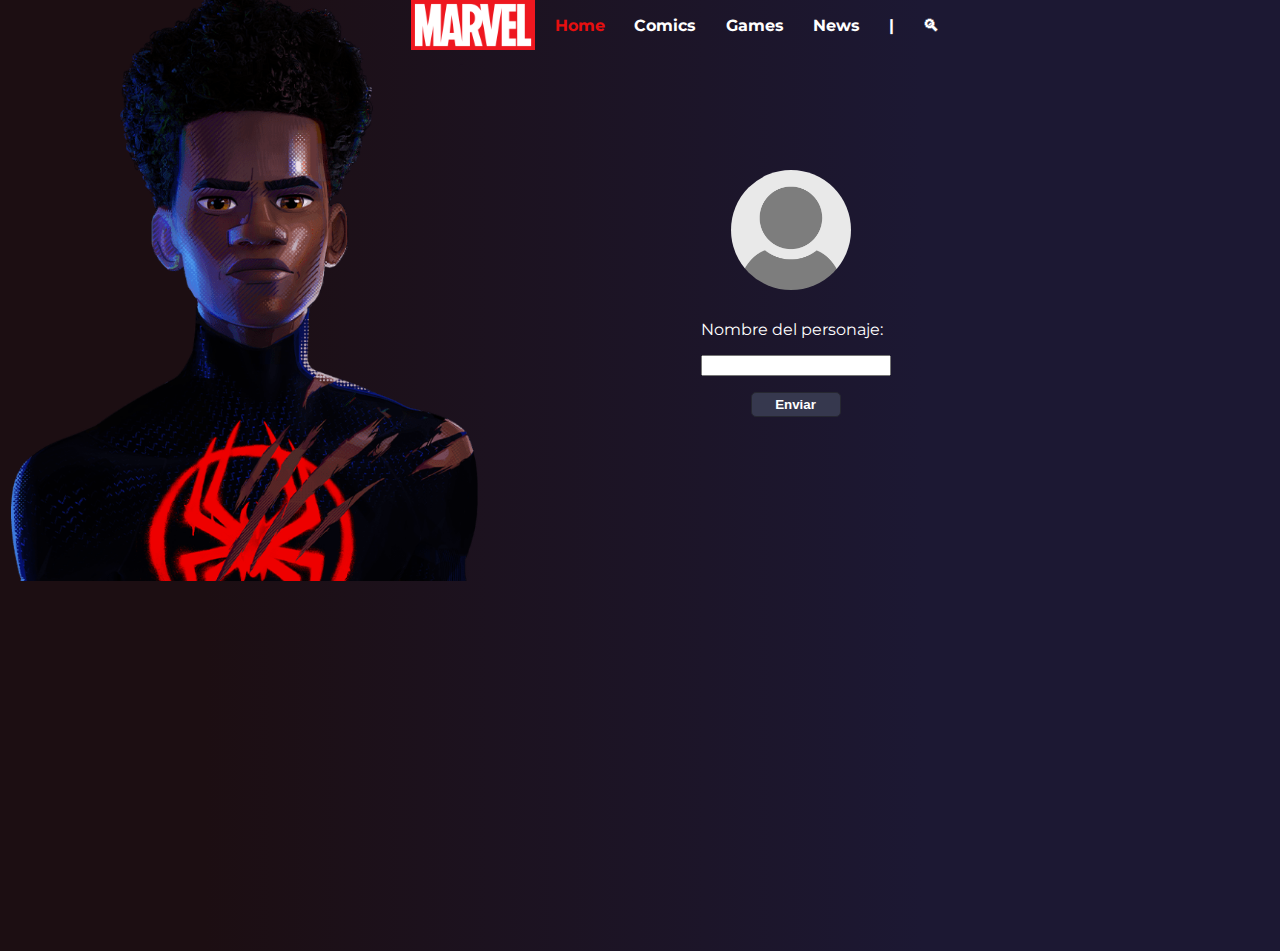
==== marvelApi/index.html @ fd71bbb1 "Nuevas practicas y avances" ====
<!DOCTYPE html>
<html lang="es">

<head>
    <meta charset="UTF-8">
    <meta name="viewport" content="width=device-width, initial-scale=1.0">
    <link rel="stylesheet" href="css/style.css">
    <link rel="preconnect" href="https://fonts.googleapis.com">
    <link rel="preconnect" href="https://fonts.gstatic.com" crossorigin>
    <link
        href="https://fonts.googleapis.com/css2?family=Montserrat:ital,wght@0,100;0,200;0,300;0,400;0,500;0,600;0,700;0,800;0,900;1,100;1,200;1,300;1,400;1,500;1,600;1,700;1,800;1,900&display=swap"
        rel="stylesheet">
    <title>Marvel API</title>
</head>

<body>
    <header>
        <article id="header-art">
            <img src="images/Marvel_Logo.svg.png" alt="" height="50px">
            <nav>
                <ul>
                    <li><span class="letra-roja nito">Home</span></li>
                    <li><span class="letra-blanca nito">Comics</span></li>
                    <li><span class="letra-blanca nito">Games</span></li>
                    <li><span class="letra-blanca nito">News</span></li>
                    <li><span class="letra-blanca nito">|</span></li>
                    <li><span class="letra-blanca nito">🔍︎</span></li>
                </ul>
            </nav>
        </article>
    </header>

    <article id="art-principal">
        <article id="art-principal-01">
            <img src="images/miles-no-mask_ver_1.png" alt="" class="miles" height="600px">
        </article>
        <article id="art-secundario">
            <article class="caja">
                <article id="art-secundario-01">
                    <br>
                    <img src="images/user.png" alt="" id="foto" height="120px" class="imagen"> <br>
                </article>
                <article id="art-secundario-02">
                    <label for="cantidad"><span class="letra-blanca">Nombre del personaje:</span></label>
                    <p></p>
                    <input type="text" id="cantidad" class="cantidad">
                    <p></p>
                    <button onclick="apirandomuser();" class="enviar">
                        <span class="letra-blanca nito">Enviar</span>
                    </button>
                    <p></p>
                </article>
                <script src="JS/marvelApi.js"></script>
            </article>
        </article>
    </article>
</body>

</html>
---- marvelApi/css/style.css ----
/* html {
    background-color: hsl(232, 22%, 19%);
}  */

body {
    /* border-radius: 22px; */
    /* border: 1px solid red; */
    background: rgb(28,14,18);
    background: linear-gradient(90deg, rgba(28,14,18,1) 16%, rgba(28,24,51,1) 72%);
    font-family: 'Montserrat', sans-serif;
    font-size: 16px; /*1em*/
    margin: 0px auto;
    /* max-width: 1024px; */
    height: 100vh;
}

header nav ul {
    display: flex;
    justify-content: space-between;
    padding-left: 0px;
}

header nav ul li {
    /* border: 1px solid blue; */
    display: inline-block;
    list-style: none;
}

#header-art {
    display: flex;
    justify-content: center;
}

#header-art img{
    margin-left: 70px;
}

#header-art nav {
    margin-left: 20px;
    width: 30%;
}

#art-principal {
    display: flex;
    justify-content: space-around;
    height: 100vh;
}

#art-secundario {
    display: flex;
    justify-content: center;
    flex-direction: column;
    height: 500px;
    width: 60%;
}

#art-secundario-01 {
    display: flex;
    justify-content: center;
    height: 150px;
}

#art-secundario-02 {
    margin-left: 110px;
}

.caja {
    display: flex;
    justify-content: center;
    border-radius: 25px;
    flex-direction: column;
    
    width: 400px;
    height: 380px;
    margin-left: 90px;
}

.cantidad {
    width: 182px;
}

.enviar {
    border: 1px solid hsl(235, 13%, 17%);
    background-color: hsl(235, 18%, 26%);
    margin-left: 50px;
    border-radius: 5px;
    height: 25px;
    width: 90px;
}

.imagen {
    border-radius: 100px;
}

.miles {
    bottom: 70px;
    position: relative;
}

.letra-blanca {
    color: white;
}

.letra-roja {
    color: #E60F0F;
}

.nito {
    font-weight: bold;
}
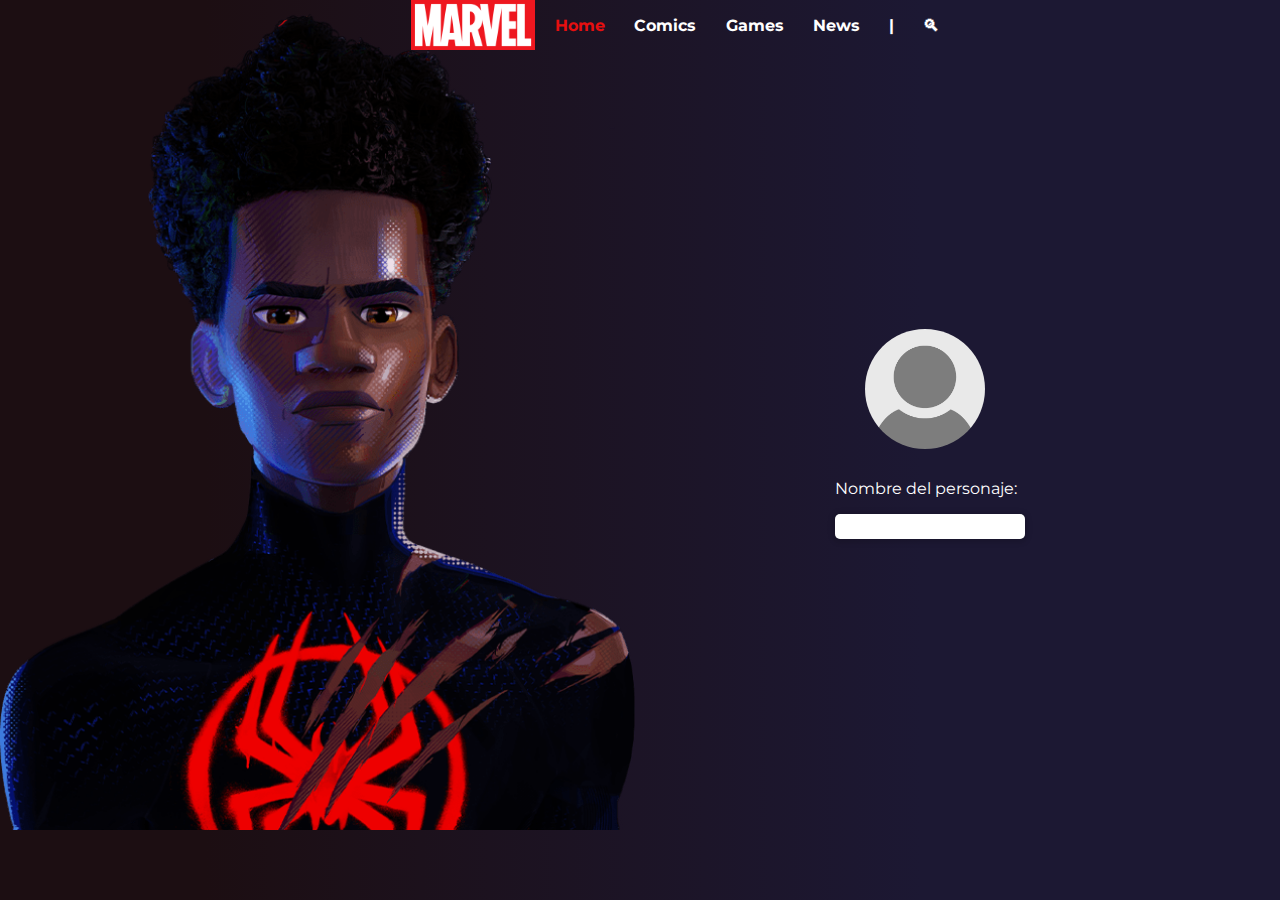
==== commit f47c615e: "Practica Marvel Api con busqueda dinamica" ====
--- a/marvelApi/index.html
+++ b/marvelApi/index.html
@@ -43,12 +43,10 @@
                 <article id="art-secundario-02">
                     <label for="cantidad"><span class="letra-blanca">Nombre del personaje:</span></label>
                     <p></p>
-                    <input type="text" id="cantidad" class="cantidad">
-                    <p></p>
-                    <button onclick="apirandomuser();" class="enviar">
-                        <span class="letra-blanca nito">Enviar</span>
-                    </button>
-                    <p></p>
+                    <div class="search-input-box active">
+                        <input type="text" id="cantidad" class="cantidad">
+                        <ul id="miLista" class="miLista"></ul>
+                    </div>
                 </article>
                 <script src="JS/marvelApi.js"></script>
             </article>
--- a/marvelApi/css/style.css
+++ b/marvelApi/css/style.css
@@ -1,17 +1,17 @@
-/* html {
-    background-color: hsl(232, 22%, 19%);
-}  */
+html {
+    background: linear-gradient(90deg, rgba(28,14,18,1) 16%, rgba(28,24,51,1) 72%);
+}
 
 body {
-    /* border-radius: 22px; */
-    /* border: 1px solid red; */
     background: rgb(28,14,18);
     background: linear-gradient(90deg, rgba(28,14,18,1) 16%, rgba(28,24,51,1) 72%);
+    display: flex;
     font-family: 'Montserrat', sans-serif;
     font-size: 16px; /*1em*/
-    margin: 0px auto;
-    /* max-width: 1024px; */
+    flex-direction: column;
+    gap: 32px;
     height: 100vh;
+    margin: 0px;
 }
 
 header nav ul {
@@ -21,9 +21,95 @@
 }
 
 header nav ul li {
-    /* border: 1px solid blue; */
-    display: inline-block;
-    list-style: none;
+    list-style: none;
+}
+
+.search-input-box {
+    background-color: #2f3640;
+    border-radius: 5px;
+    box-shadow: 0 1px 5px 3px rgba(0,0,0,0.12);
+    color: white;
+    position: absolute;
+    width: 190px;
+}
+
+.search-input-box input{
+    width: 185px;
+    border: none;
+    outline: none;
+    border-radius: 5px;
+    height: 25px;
+    padding: 0 0px 0px 5px;
+}
+
+.search-input-box.active .miLista {
+    opacity: 1;
+    pointer-events: auto;
+    padding: 5px 8px;
+}
+
+.search-input-box.active .miLista li{
+    display: block;
+
+}
+
+.miLista {
+    max-height: 170px;
+    opacity: 0;
+    pointer-events: none;
+    padding: 0;
+    overflow-y: auto;
+    margin-top: 0px;
+    margin-bottom: 7px;
+}
+
+::-webkit-scrollbar {
+    display: none;
+}
+
+.miLista li{
+    list-style: none;
+    width: 100%;
+    padding: 8px 0px;
+    border-radius: 5px;
+    font-size: .75em;
+}
+
+/* 
+#miLista {
+    position: absolute;
+    display: flex;
+    justify-content: center;
+    flex-direction: column;
+    background-color: white; 
+    width: 190px;
+    margin-top: -19px;
+    border: 1px solid lightgray;
+    border-radius: 5px;
+    padding: 0px;
+} */
+
+/* #miLista li {
+    padding-left: 10px;
+    list-style: none;
+    color: black;
+    font-family: 'Montserrat', sans-serif;
+    font-size: .8em;
+    padding-top: 7px;
+}
+*/
+.miLista li:hover {
+    list-style: none;
+    color: black;
+    background-color:rgb(32, 36, 41);
+}
+
+.miLista li a {
+    text-decoration: none;
+    color: white;
+    padding-right: 144px;
+    padding-top: 5px;
+    padding-bottom: 5px;
 }
 
 #header-art {
@@ -43,14 +129,20 @@
 #art-principal {
     display: flex;
     justify-content: space-around;
-    height: 100vh;
+    height: 100%;
+    position: relative;
+    top: -70px;
+}
+
+#art-principal-01{
+    height: 100%;
 }
 
 #art-secundario {
     display: flex;
     justify-content: center;
     flex-direction: column;
-    height: 500px;
+    height: 100%;
     width: 60%;
 }
 
@@ -93,7 +185,7 @@
 }
 
 .miles {
-    bottom: 70px;
+    height: 100%;
     position: relative;
 }
 
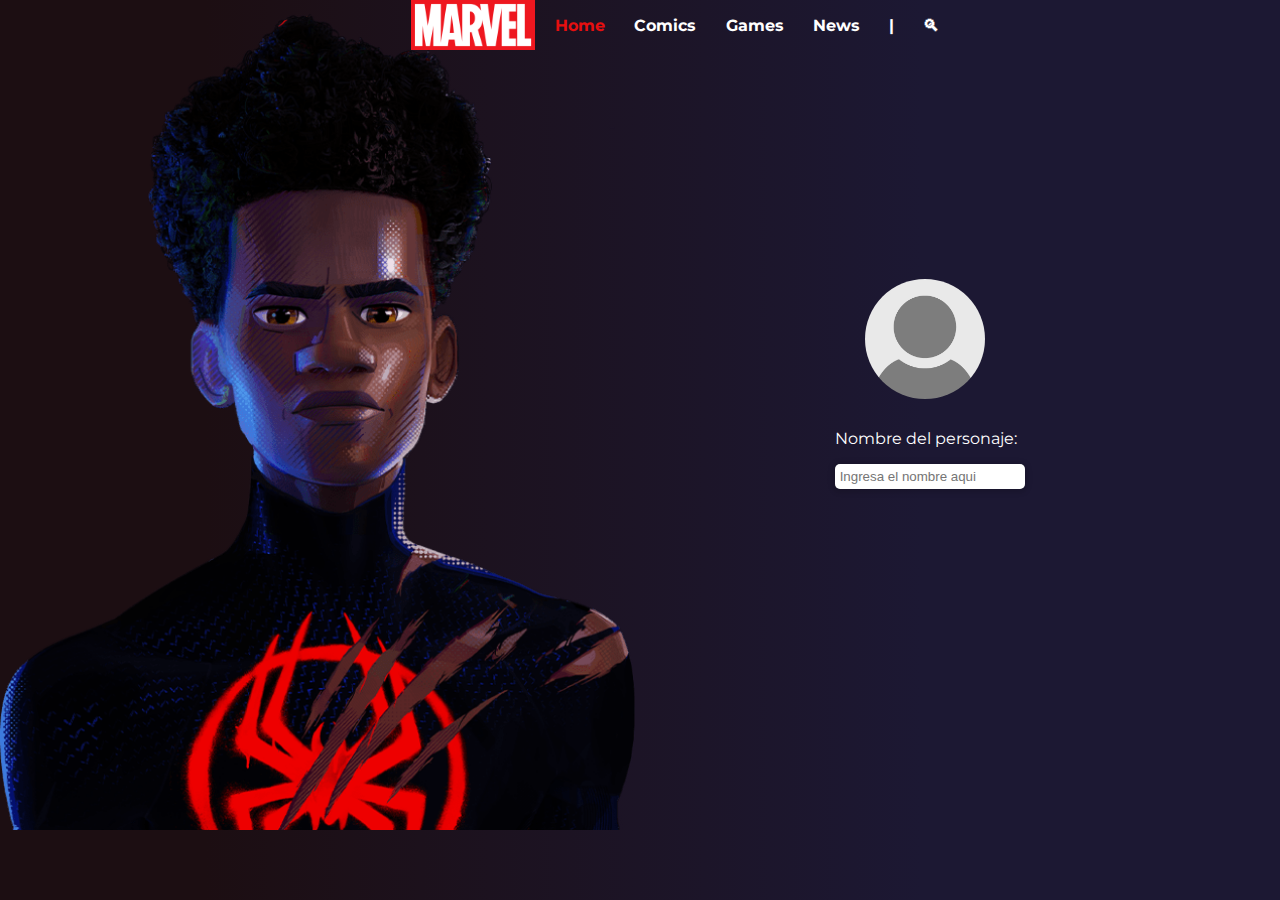
==== commit 20d3621a: "Practica Marvel Api terminada" ====
--- a/marvelApi/index.html
+++ b/marvelApi/index.html
@@ -41,12 +41,16 @@
                     <img src="images/user.png" alt="" id="foto" height="120px" class="imagen"> <br>
                 </article>
                 <article id="art-secundario-02">
-                    <label for="cantidad"><span class="letra-blanca">Nombre del personaje:</span></label>
+                    <label for="nombre"><span class="letra-blanca">Nombre del personaje:</span></label>
                     <p></p>
-                    <div class="search-input-box active">
-                        <input type="text" id="cantidad" class="cantidad">
+                    <article class="search-input-box active">
+                        <input type="text" id="nombre" class="cantidad" placeholder="Ingresa el nombre aqui">
                         <ul id="miLista" class="miLista"></ul>
-                    </div>
+                    </article>
+                    <article class="contenedor-descripcion">
+                        <span id="descripcion" class="descripcion"></span>
+                        <span id="comics" class="comics"></span>
+                    </article>
                 </article>
                 <script src="JS/marvelApi.js"></script>
             </article>
--- a/marvelApi/css/style.css
+++ b/marvelApi/css/style.css
@@ -22,6 +22,30 @@
 
 header nav ul li {
     list-style: none;
+}
+
+.contenedor-descripcion {
+    position: relative;
+}
+
+.descripcion {
+    position: absolute;
+    color: white;
+    top: 40px;
+    /* margin-top: 40px; */
+    font-size: 0.7em;
+    width: 190px;
+}
+
+.comics {
+    position: absolute;
+    color: white;
+    font-size: 0.7em;
+    width: 190px;
+}
+
+.disabled {
+    opacity: 0;
 }
 
 .search-input-box {
@@ -47,6 +71,8 @@
     pointer-events: auto;
     padding: 5px 8px;
 }
+
+
 
 .search-input-box.active .miLista li{
     display: block;
@@ -154,6 +180,7 @@
 
 #art-secundario-02 {
     margin-left: 110px;
+    width: 190px;
 }
 
 .caja {
@@ -161,7 +188,7 @@
     justify-content: center;
     border-radius: 25px;
     flex-direction: column;
-    
+    margin-bottom: 100px;
     width: 400px;
     height: 380px;
     margin-left: 90px;
